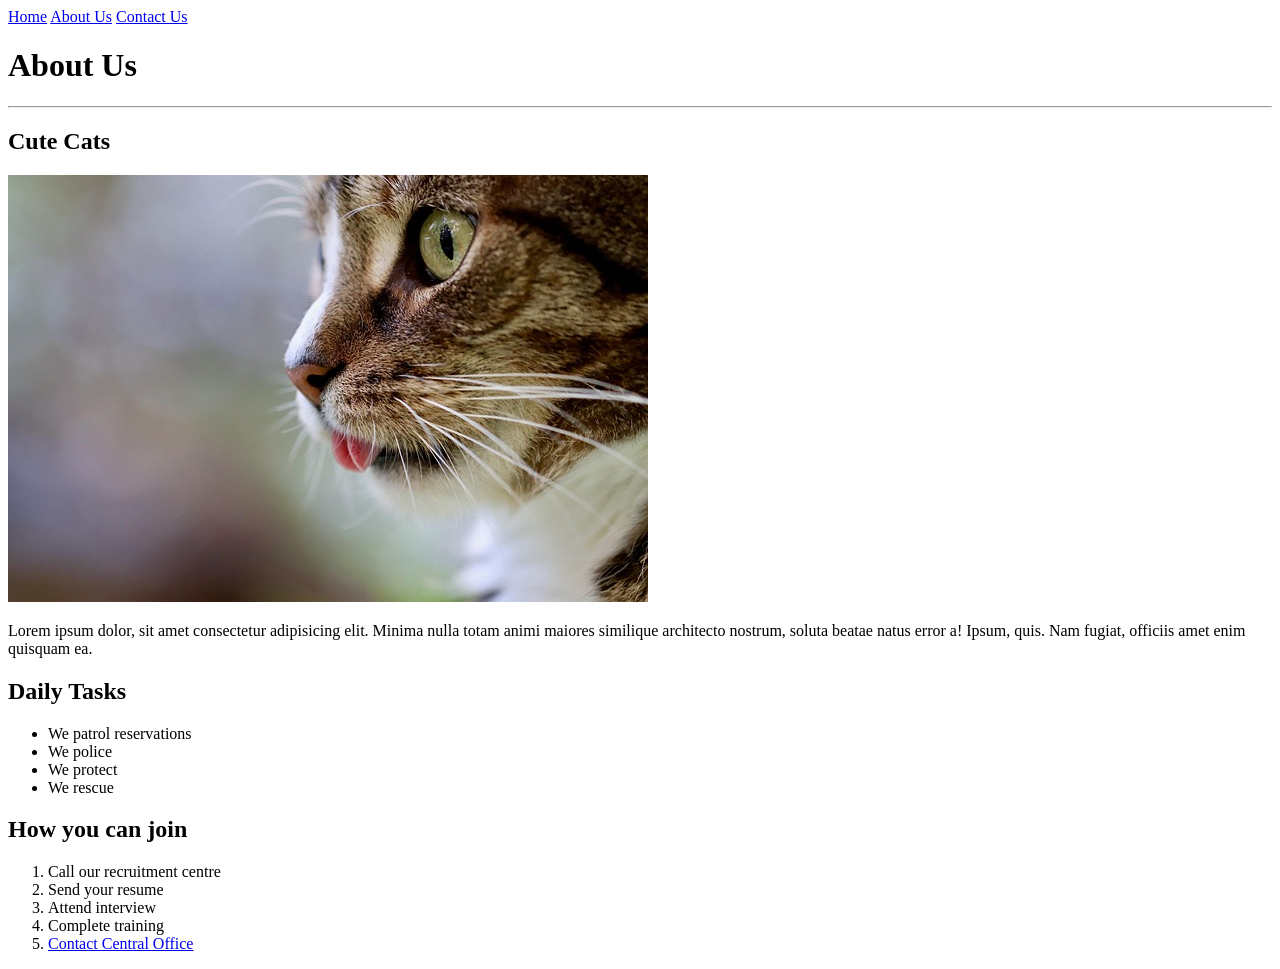
==== about_us.html @ 5edad144 "First Draft of Website (HTML Only)" ====
<!DOCTYPE html>
<html lang="en">
<head>
    <meta charset="UTF-8">
    <meta name="viewport" content="width=device-width, initial-scale=1.0">
    <title>About Us</title>
</head>
<body>
        <a href="index.html">Home</a>
        <a href="about_us.html">About Us</a>
        <a href="contact_us.html">Contact Us</a>
    <h1>About Us</h1>
    <hr/>

    <h2>Cute Cats</h2>
    <img src="images/kitty_blep.jpg" alt="Cat with its tongue sticking out"/>
    <p>Lorem ipsum dolor, sit amet consectetur adipisicing elit. Minima nulla totam animi maiores similique architecto nostrum, soluta beatae natus error a! Ipsum, quis. Nam fugiat, officiis amet enim quisquam ea.</p>

    <h2>Daily Tasks</h2>
    <ul>
        <li>We patrol reservations</li>
        <li>We police</li>
        <li>We protect</li>
        <li>We rescue</li>
    </ul>

    <h2>How you can join</h2>
    <ol>
        <li>Call our recruitment centre</li>
        <li>Send your resume</li>
        <li>Attend interview</li>
        <li>Complete training</li>
        <li>
            <a href="contact_us.html">Contact Central Office</a>
        </li>
    </ol>
</body>
</html>
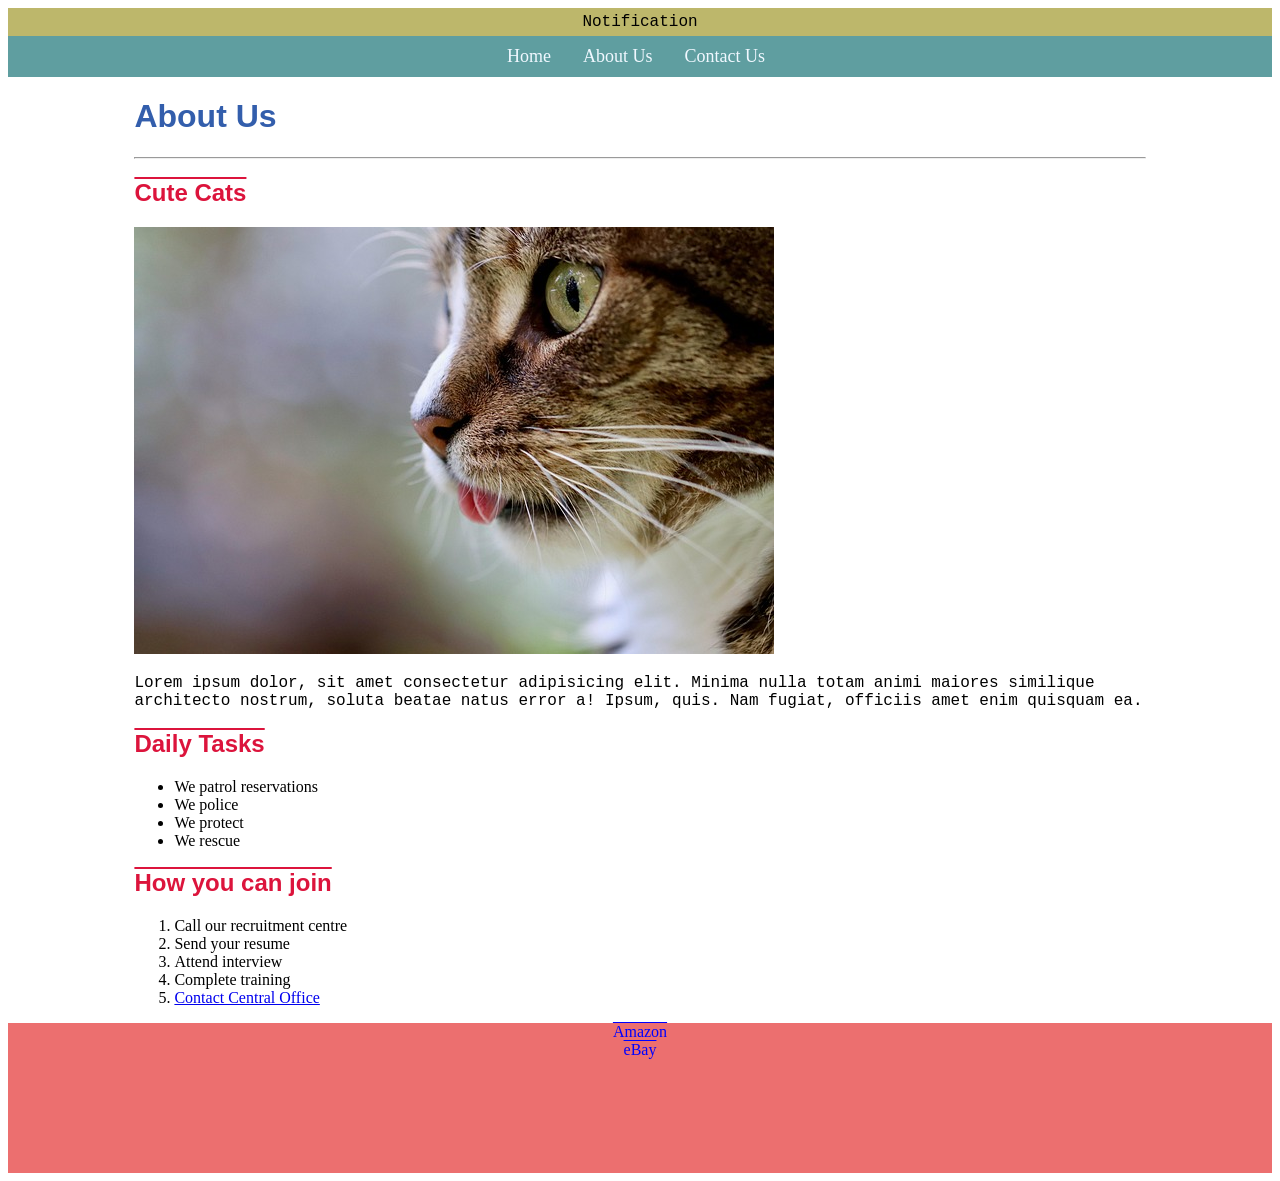
==== commit d7b2b4ae: "Added CSS and website structure" ====
--- a/about_us.html
+++ b/about_us.html
@@ -4,35 +4,59 @@
     <meta charset="UTF-8">
     <meta name="viewport" content="width=device-width, initial-scale=1.0">
     <title>About Us</title>
+    <link rel="stylesheet" href="css/site.css">
 </head>
 <body>
-        <a href="index.html">Home</a>
-        <a href="about_us.html">About Us</a>
-        <a href="contact_us.html">Contact Us</a>
-    <h1>About Us</h1>
+    <header>
+       <div id="banner">
+            <p>Notification</p>
+       </div>
+       <nav>
+            <a href="index.html">Home</a>
+            <a href="about_us.html">About Us</a>
+            <a href="contact_us.html">Contact Us</a>
+       </nav>
+    </header>
+
+    <main>
+<h1>About Us</h1>
     <hr/>
 
-    <h2>Cute Cats</h2>
-    <img src="images/kitty_blep.jpg" alt="Cat with its tongue sticking out"/>
-    <p>Lorem ipsum dolor, sit amet consectetur adipisicing elit. Minima nulla totam animi maiores similique architecto nostrum, soluta beatae natus error a! Ipsum, quis. Nam fugiat, officiis amet enim quisquam ea.</p>
+    <article>
+        <h2>Cute Cats</h2>
+     <img src="images/kitty_blep.jpg" alt="Cat with its tongue sticking out"/>
+        <p>Lorem ipsum dolor, sit amet consectetur adipisicing elit. Minima nulla totam animi maiores similique architecto nostrum, soluta beatae natus error a! Ipsum, quis. Nam fugiat, officiis amet enim quisquam ea.</p>
+    </article>
 
-    <h2>Daily Tasks</h2>
-    <ul>
-        <li>We patrol reservations</li>
-        <li>We police</li>
-        <li>We protect</li>
-        <li>We rescue</li>
-    </ul>
+    <article>
+        <h2>Daily Tasks</h2>
+        <ul>
+            <li>We patrol reservations</li>
+             <li>We police</li>
+             <li>We protect</li>
+                <li>We rescue</li>
+        </ul>
+    </article>
 
-    <h2>How you can join</h2>
-    <ol>
-        <li>Call our recruitment centre</li>
-        <li>Send your resume</li>
-        <li>Attend interview</li>
-        <li>Complete training</li>
-        <li>
-            <a href="contact_us.html">Contact Central Office</a>
-        </li>
-    </ol>
+        <article>
+            <h2>How you can join</h2>
+            <ol>
+                <li>Call our recruitment centre</li>
+                <li>Send your resume</li>
+                <li>Attend interview</li>
+                <li>Complete training</li>
+                <li>
+                <a href="contact_us.html">Contact Central Office</a>
+            </li>
+        </ol>
+    </article>
+
+
+    </main>
+    
+    <footer>
+                        <a href="https://www.amazon.co.uk">Amazon</a></body></html><br/>
+                        <a href="https://www.ebay.co.uk" target="_blank">eBay</a>
+    </footer>
 </body>
 </html>
--- a/css/site.css
+++ b/css/site.css
@@ -0,0 +1,80 @@
+h1{
+    color:rgb(51, 94, 172);
+}
+h2{
+    color:crimson;
+    text-decoration:overline;
+}
+h1, h2, h3, h4, h5, h6{
+    font-family:'Franklin Gothic Medium', 'Arial Narrow', Arial, sans-serif
+}
+p{
+    font-family:'Courier New', Courier, monospace;
+}
+
+#banner{
+    background-color:darkkhaki;
+    padding-bottom:5px;
+    padding-top:5px;
+    text-align:center;
+}
+
+#banner p{
+    margin:0px;
+}
+#nav, nav{
+    background-color:cadetblue;
+    padding: 10px;
+    text-align: center;
+}
+
+#nav a, nav a{
+    color:aliceblue;
+    text-decoration: none;
+    font-size:large;
+    margin-right: 8px;
+    padding: 10px;
+}
+
+#nav a:hover{
+    background-color:aquamarine;
+    color:cadetblue;
+    padding: 10px;
+}
+
+nav a:hover{
+    background-color:red;
+    color:cadetblue;
+    padding: 10px;
+}
+#footer, footer{
+    background-color:#ec6f6f;
+    min-height:150px;
+    text-align:center;
+}
+
+#footer a, footer a{
+    color:blue;
+    text-decoration:overline;
+    text-align:center;
+}
+
+#main, main{
+    width:80%; 
+    margin: 0 auto;
+}
+
+article{
+    margin-bottom:10px;
+}
+
+.logo{
+    height:50px;
+    width:50px;
+}
+
+.differentlookingtext{
+    font-size:larger;
+    font-family:Georgia, 'Times New Roman', Times, serif;
+    font-weight:bold;
+}
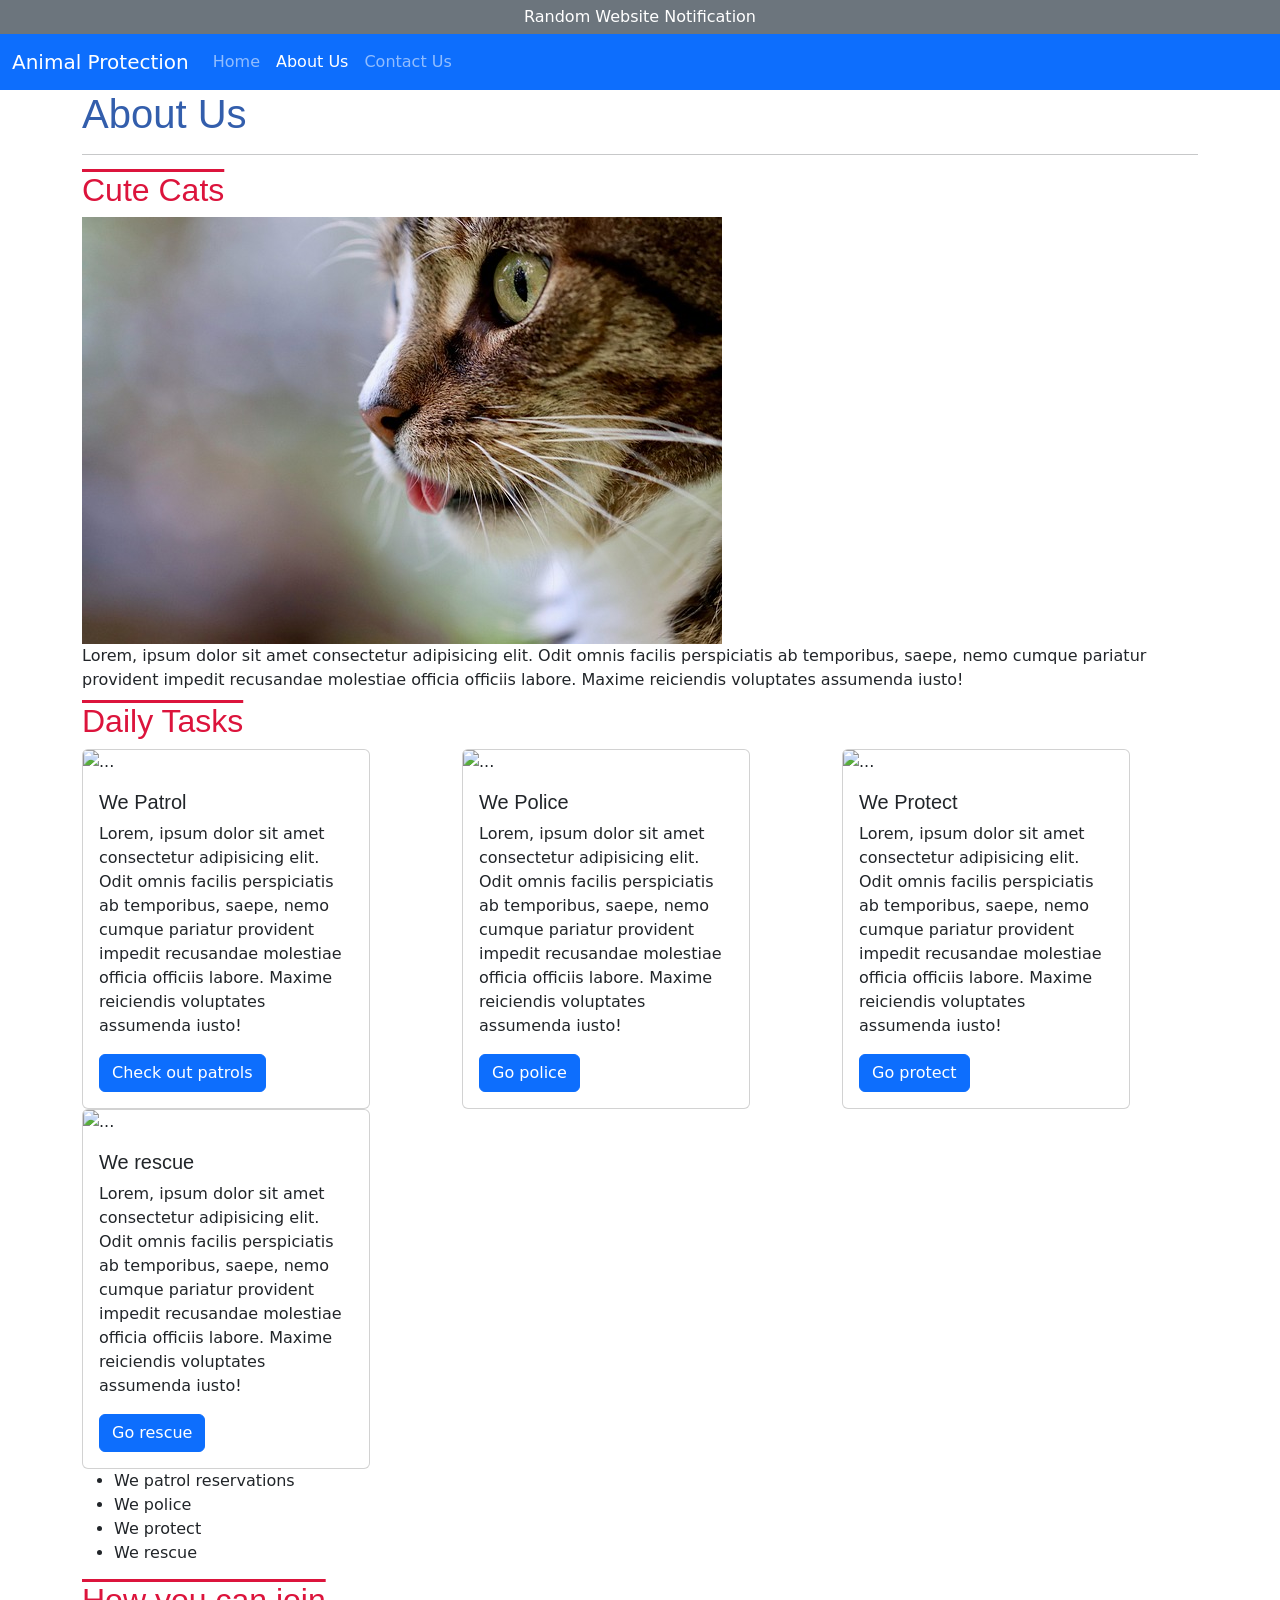
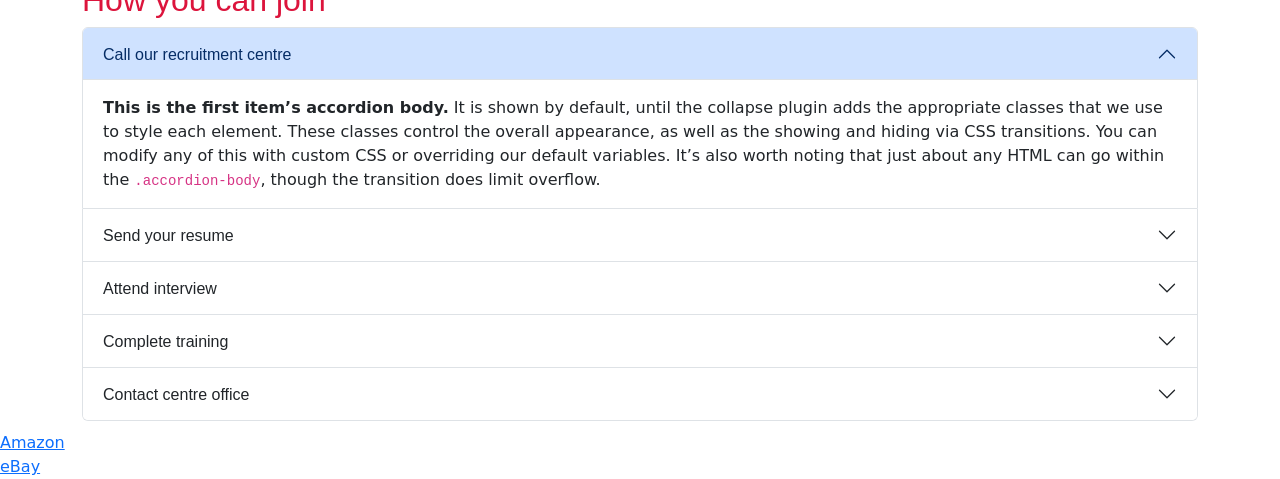
==== commit ad30dd09: "Added bootstrap" ====
--- a/about_us.html
+++ b/about_us.html
@@ -4,32 +4,95 @@
     <meta charset="UTF-8">
     <meta name="viewport" content="width=device-width, initial-scale=1.0">
     <title>About Us</title>
+    <link rel="stylesheet" href="css/bootstrap.min.css">
     <link rel="stylesheet" href="css/site.css">
 </head>
 <body>
     <header>
-       <div id="banner">
-            <p>Notification</p>
-       </div>
-       <nav>
-            <a href="index.html">Home</a>
-            <a href="about_us.html">About Us</a>
-            <a href="contact_us.html">Contact Us</a>
-       </nav>
+            <div id="banner" class="bg-secondary text-white text-center">
+                <p>Random Website Notification</p>
+            </div>
+            <nav class="navbar navbar-expand-lg bg-primary" data-bs-theme="dark">
+                <div class="container-fluid">
+                    <a class="navbar-brand" href="#">Animal Protection</a>
+                    <button class="navbar-toggler" type="button" data-bs-toggle="collapse" data-bs-target="#navbarNavAltMarkup"
+                        aria-controls="navbarNavAltMarkup" aria-expanded="false" aria-label="Toggle navigation">
+                        <span class="navbar-toggler-icon"></span>
+                    </button>
+                    <div class="collapse navbar-collapse" id="navbarNavAltMarkup">
+                        <div class="navbar-nav">
+                            <a class="nav-link" aria-current="page" href="index.html">Home</a>
+                            <a class="nav-link" href="about_us.html">About Us</a>
+                            <a class="nav-link" href="contact_us.html">Contact Us</a>
+            
+                        </div>
+                    </div>
+                </div>
+            </nav>
     </header>
 
-    <main>
+    <main class="container">
 <h1>About Us</h1>
     <hr/>
 
     <article>
         <h2>Cute Cats</h2>
      <img src="images/kitty_blep.jpg" alt="Cat with its tongue sticking out"/>
-        <p>Lorem ipsum dolor, sit amet consectetur adipisicing elit. Minima nulla totam animi maiores similique architecto nostrum, soluta beatae natus error a! Ipsum, quis. Nam fugiat, officiis amet enim quisquam ea.</p>
+                        <p class="card-text">Lorem, ipsum dolor sit amet consectetur adipisicing elit. Odit omnis facilis perspiciatis ab temporibus, saepe, nemo cumque pariatur provident impedit recusandae molestiae officia officiis labore. Maxime reiciendis voluptates assumenda iusto!</p>
     </article>
 
     <article>
         <h2>Daily Tasks</h2>
+        <div class="row">
+            <div class="col">
+                <div class="card" style="width: 18rem;">
+                    <img src="..." class="card-img-top" alt="...">
+                    <div class="card-body">
+                        <h5 class="card-title">We Patrol</h5>
+                        <p class="card-text">Lorem, ipsum dolor sit amet consectetur adipisicing elit. Odit omnis facilis perspiciatis ab
+                            temporibus, saepe, nemo cumque pariatur provident impedit recusandae molestiae officia officiis labore. Maxime
+                            reiciendis voluptates assumenda iusto!</p>
+                        <a href="contact_us.html" class="btn btn-primary">Check out patrols</a>
+                    </div>
+                </div>
+            </div>
+            <div class="col">
+                <div class="card" style="width: 18rem;">
+                    <img src="..." class="card-img-top" alt="...">
+                    <div class="card-body">
+                        <h5 class="card-title">We Police</h5>
+                        <p class="card-text">Lorem, ipsum dolor sit amet consectetur adipisicing elit. Odit omnis facilis perspiciatis ab
+                            temporibus, saepe, nemo cumque pariatur provident impedit recusandae molestiae officia officiis labore. Maxime
+                            reiciendis voluptates assumenda iusto!</p>
+                        <a href="contact_us.html" class="btn btn-primary">Go police</a>
+                    </div>
+                </div>
+            </div>
+            <div class="col">
+                <div class="card" style="width: 18rem;">
+                    <img src="..." class="card-img-top" alt="...">
+                    <div class="card-body">
+                        <h5 class="card-title">We Protect</h5>
+                        <p class="card-text">Lorem, ipsum dolor sit amet consectetur adipisicing elit. Odit omnis facilis perspiciatis ab
+                            temporibus, saepe, nemo cumque pariatur provident impedit recusandae molestiae officia officiis labore. Maxime
+                            reiciendis voluptates assumenda iusto!</p>
+                        <a href="contact_us.html" class="btn btn-primary">Go protect</a>
+                    </div>
+                </div>
+            </div>
+            <div class="col">
+                <div class="card" style="width: 18rem;">
+                    <img src="..." class="card-img-top" alt="...">
+                    <div class="card-body">
+                        <h5 class="card-title">We rescue</h5>
+                        <p class="card-text">Lorem, ipsum dolor sit amet consectetur adipisicing elit. Odit omnis facilis perspiciatis ab
+                            temporibus, saepe, nemo cumque pariatur provident impedit recusandae molestiae officia officiis labore. Maxime
+                            reiciendis voluptates assumenda iusto!</p>
+                        <a href="contact_us.html" class="btn btn-primary">Go rescue</a>
+                    </div>
+                </div>
+            </div>
+        </div>
         <ul>
             <li>We patrol reservations</li>
              <li>We police</li>
@@ -40,15 +103,90 @@
 
         <article>
             <h2>How you can join</h2>
-            <ol>
-                <li>Call our recruitment centre</li>
-                <li>Send your resume</li>
-                <li>Attend interview</li>
-                <li>Complete training</li>
-                <li>
-                <a href="contact_us.html">Contact Central Office</a>
-            </li>
-        </ol>
+            <div class="accordion" id="accordionExample">
+                <div class="accordion-item">
+                    <h3 class="accordion-header">
+                        <button class="accordion-button" type="button" data-bs-toggle="collapse" data-bs-target="#collapseOne"
+                            aria-expanded="true" aria-controls="collapseOne">
+                            Call our recruitment centre
+                        </button>
+                    </h3>
+                    <div id="collapseOne" class="accordion-collapse collapse show" data-bs-parent="#accordionExample">
+                        <div class="accordion-body">
+                            <strong>This is the first item’s accordion body.</strong> It is shown by default, until the collapse
+                            plugin adds the appropriate classes that we use to style each element. These classes control the overall
+                            appearance, as well as the showing and hiding via CSS transitions. You can modify any of this with
+                            custom CSS or overriding our default variables. It’s also worth noting that just about any HTML can go
+                            within the <code>.accordion-body</code>, though the transition does limit overflow.
+                        </div>
+                    </div>
+                </div>
+                <div class="accordion-item">
+                    <h3 class="accordion-header">
+                        <button class="accordion-button collapsed" type="button" data-bs-toggle="collapse"
+                            data-bs-target="#collapseTwo" aria-expanded="false" aria-controls="collapseTwo">
+                            Send your resume
+                        </button>
+                    </h3>
+                    <div id="collapseTwo" class="accordion-collapse collapse" data-bs-parent="#accordionExample">
+                        <div class="accordion-body">
+                            <strong>This is the second item’s accordion body.</strong> It is hidden by default, until the collapse
+                            plugin adds the appropriate classes that we use to style each element. These classes control the overall
+                            appearance, as well as the showing and hiding via CSS transitions. You can modify any of this with
+                            custom CSS or overriding our default variables. It’s also worth noting that just about any HTML can go
+                            within the <code>.accordion-body</code>, though the transition does limit overflow.
+                        </div>
+                    </div>
+                </div>
+                <div class="accordion-item">
+                    <h3 class="accordion-header">
+                        <button class="accordion-button collapsed" type="button" data-bs-toggle="collapse"
+                            data-bs-target="#collapseThree" aria-expanded="false" aria-controls="collapseThree">
+                            Attend interview
+                        </button>
+                    </h3>
+                    <div id="collapseThree" class="accordion-collapse collapse" data-bs-parent="#accordionExample">
+                        <div class="accordion-body">
+                            <strong>This is the third item’s accordion body.</strong> It is hidden by default, until the collapse
+                            plugin adds the appropriate classes that we use to style each element. These classes control the overall
+                            appearance, as well as the showing and hiding via CSS transitions. You can modify any of this with
+                            custom CSS or overriding our default variables. It’s also worth noting that just about any HTML can go
+                            within the <code>.accordion-body</code>, though the transition does limit overflow.
+                        </div>
+                    </div>
+                </div>
+                <div class="accordion-item">
+                    <h3 class="accordion-header">
+                        <button class="accordion-button collapsed" type="button" data-bs-toggle="collapse"
+                            data-bs-target="#collapseFour" aria-expanded="false" aria-controls="collapseFour">
+                            Complete training
+                        </button>
+                    </h3>
+                    <div id="collapseFour" class="accordion-collapse collapse" data-bs-parent="#accordionExample">
+                        <div class="accordion-body">
+                            <strong>This is the third item’s accordion body.</strong> It is hidden by default, until the collapse
+                            plugin adds the appropriate classes that we use to style each element. These classes control the overall
+                            appearance, as well as the showing and hiding via CSS transitions. You can modify any of this with
+                            custom CSS or overriding our default variables. It’s also worth noting that just about any HTML can go
+                            within the <code>.accordion-body</code>, though the transition does limit overflow.
+                        </div>
+                    </div>
+                </div>
+                <div class="accordion-item">
+                    <h3 class="accordion-header">
+                        <button class="accordion-button collapsed" type="button" data-bs-toggle="collapse"
+                            data-bs-target="#collapseFive" aria-expanded="false" aria-controls="collapseFive">
+                            Contact centre office
+                        </button>
+                    </h3>
+                    <div id="collapseFive" class="accordion-collapse collapse" data-bs-parent="#accordionExample">
+                        <div class="accordion-body">
+                            Lorem ipsum dolor sit amet consectetur adipisicing elit. Expedita temporibus, ipsam illo eum eaque quis amet minima nihil dignissimos iste aut ab necessitatibus neque sapiente error. Cum vitae dolorem odit?
+                            <a href="contact_us.html" class="btn btn-outline-secondary">Contact Us here!</a>
+                        </div>
+                    </div>
+                </div>
+            </div>
     </article>
 
 
@@ -58,5 +196,9 @@
                         <a href="https://www.amazon.co.uk">Amazon</a></body></html><br/>
                         <a href="https://www.ebay.co.uk" target="_blank">eBay</a>
     </footer>
+
+        <script src="javascript/jquery.min.js"></script>
+        <script src="javascript/bootstrap.min.js"></script>
+        <script src="javascript/site.js"></script>
 </body>
 </html>
--- a/css/site.css
+++ b/css/site.css
@@ -8,61 +8,21 @@
 h1, h2, h3, h4, h5, h6{
     font-family:'Franklin Gothic Medium', 'Arial Narrow', Arial, sans-serif
 }
-p{
-    font-family:'Courier New', Courier, monospace;
-}
+
 
 #banner{
-    background-color:darkkhaki;
+    
     padding-bottom:5px;
     padding-top:5px;
-    text-align:center;
+    
 }
 
 #banner p{
     margin:0px;
 }
-#nav, nav{
-    background-color:cadetblue;
-    padding: 10px;
-    text-align: center;
-}
 
-#nav a, nav a{
-    color:aliceblue;
-    text-decoration: none;
-    font-size:large;
-    margin-right: 8px;
-    padding: 10px;
-}
 
-#nav a:hover{
-    background-color:aquamarine;
-    color:cadetblue;
-    padding: 10px;
-}
 
-nav a:hover{
-    background-color:red;
-    color:cadetblue;
-    padding: 10px;
-}
-#footer, footer{
-    background-color:#ec6f6f;
-    min-height:150px;
-    text-align:center;
-}
-
-#footer a, footer a{
-    color:blue;
-    text-decoration:overline;
-    text-align:center;
-}
-
-#main, main{
-    width:80%; 
-    margin: 0 auto;
-}
 
 article{
     margin-bottom:10px;
